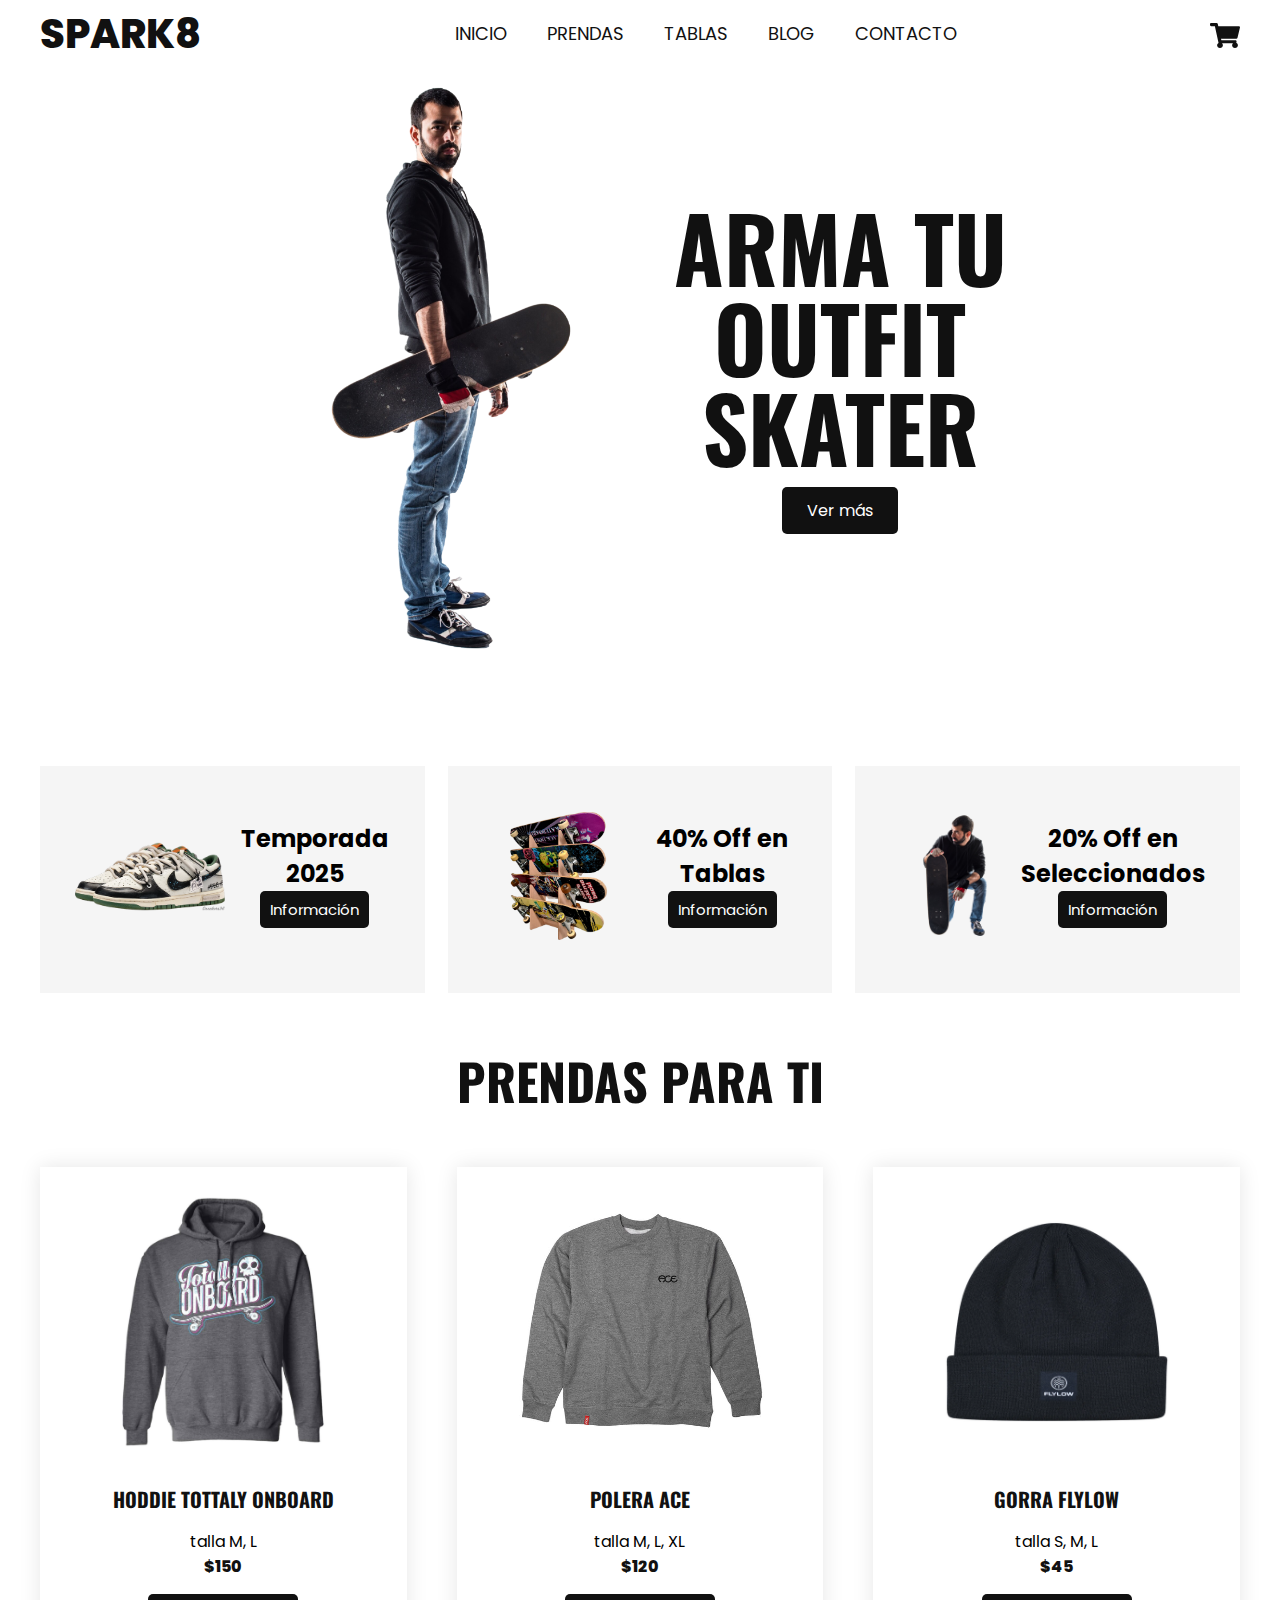
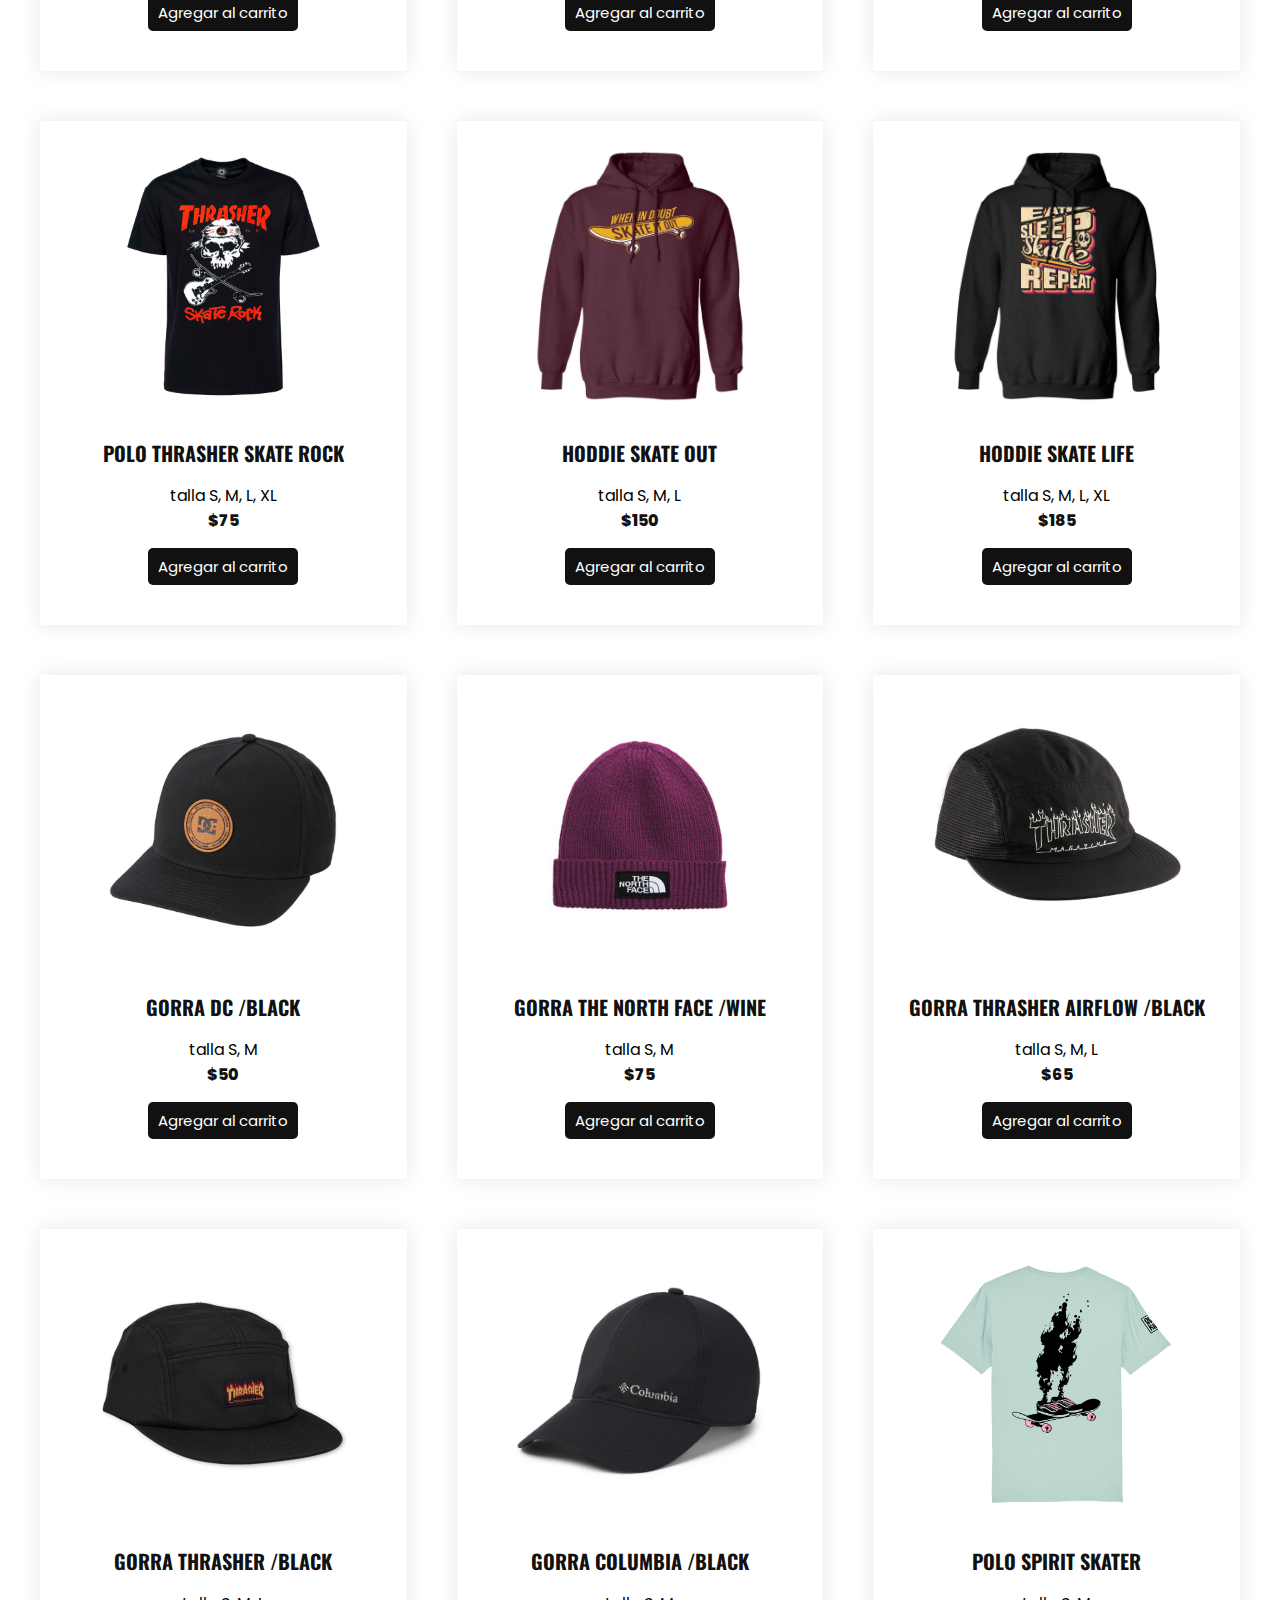
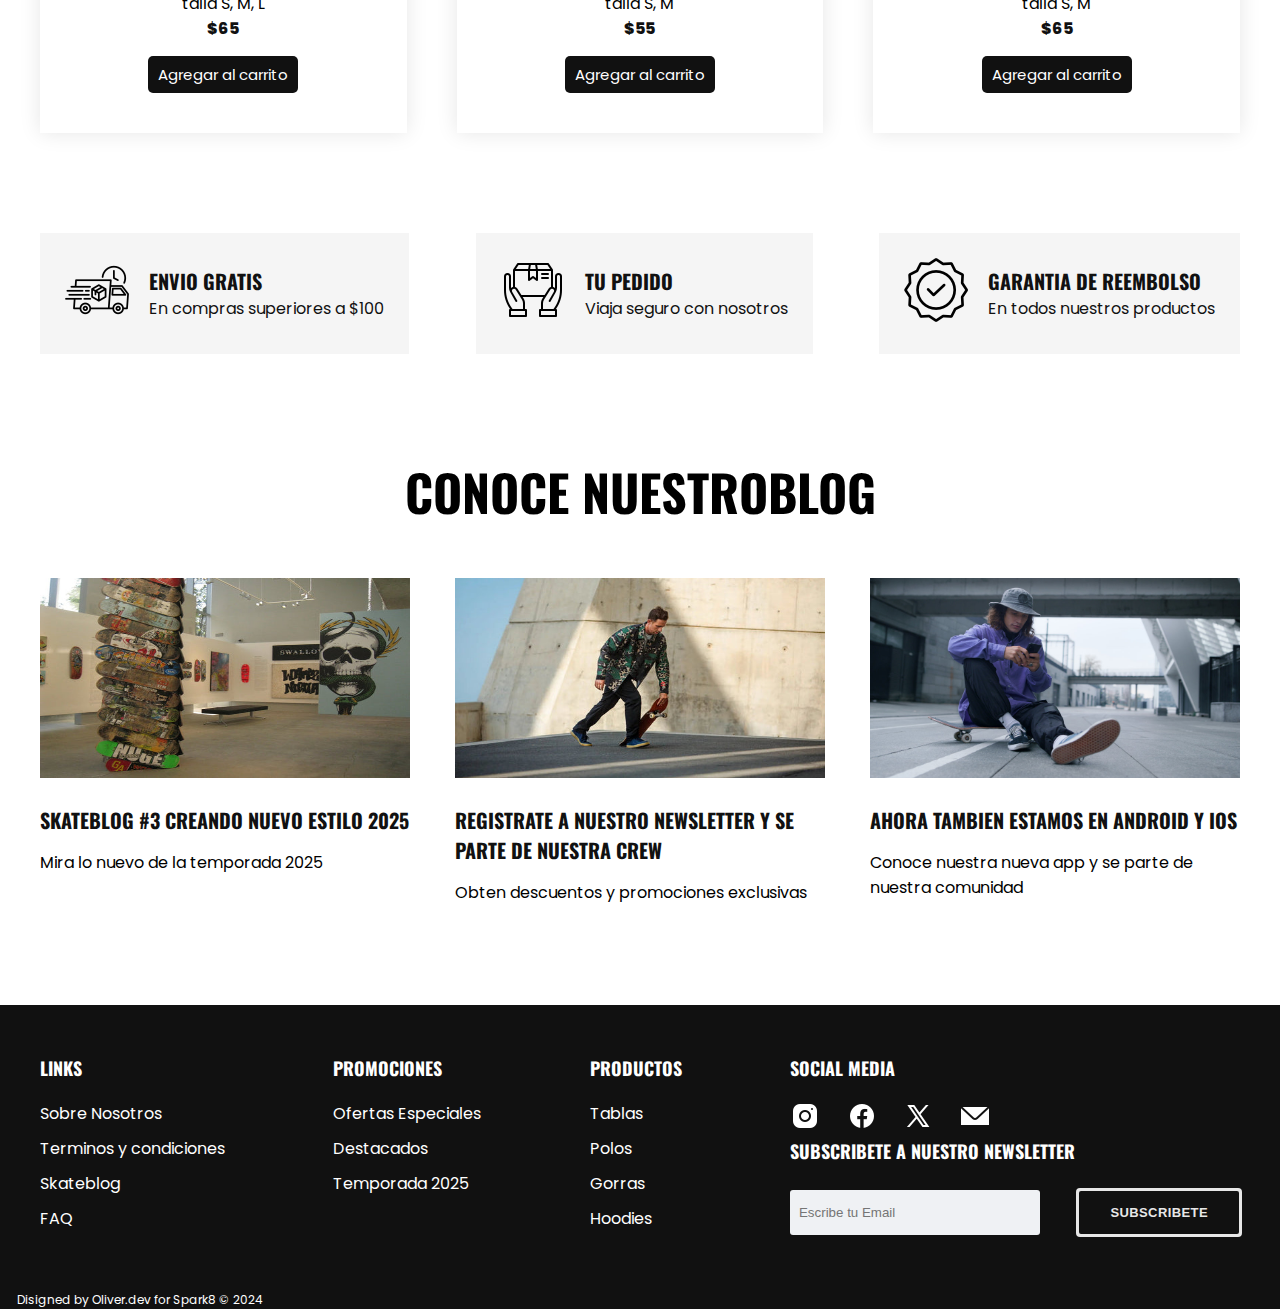
==== categoria/prendas.html @ 99cf5914 "primer commit" ====
<!DOCTYPE html>
<html data-bs-theme="light" lang="es">

<head>
    <meta charset="utf-8">
    <meta name="viewport" content="width=device-width, initial-scale=1.0, shrink-to-fit=no">
    <title>Tienda Skater</title>
    <link rel="stylesheet" href="/assets/bootstrap/css/bootstrap.min.css?h=b7167d54af871d95564a0cd8ee7b3fa9">
    <link rel="stylesheet" href="https://cdn.reflowhq.com/v2/toolkit.min.css">
    <link rel="stylesheet" href="/assets/css/styles.min.css?h=60b3f5fe2c8be12023d9124ce6889178">
    <link rel="stylesheet" href="https://cdnjs.cloudflare.com/ajax/libs/font-awesome/5.15.3/css/all.min.css">
</head>

<body>
    <header class="header">
        <div class="container menu"><a href="#" class="logo">Spark8</a><input type="checkbox" id="menu"><label
                for="menu"><img alt="menu" class="menu-icono"
                    src="/assets/img/menu.png?h=c4a8146c664221481c56585c663ed16e"></label>
            <nav class="navbar">
                <ul>
                    <li><a href="/index.html">Inicio</a></li>
                    <li><a href="/categoria/prendas.html">Prendas</a></li>
                    <li><a href="/categoria/tablas.html">Tablas</a></li>
                    <li><a href="#">Blog</a></li>
                    <li><a href="#">Contacto</a></li>
                </ul>
            </nav>
            <div>
                <ul>
                    <li class="submenu"><img src="/assets/img/car.svg?h=eb96ebd3ec2fdc50802e5269a2bd89b6"
                            id="img-carrito" alt="carrito">
                        <div id="carrito">
                            <div>
                                <table class="lista-carrito" id="lista-carrito">
                                    <thead>
                                        <tr>
                                            <th>Producto</th>
                                            <th>Nombre</th>
                                            <th>Precio</th>
                                            <th>Quitar</th>
                                        </tr>
                                    </thead>
                                    <tbody></tbody>
                                </table>
                            </div><a href="#" id="vaciar-carrito" class="btn-2">Vaciar Carrito</a>
                        </div>
                    </li>
                </ul>
            </div>
        </div>
        <div class="container header-content">
            <div class="header-img"><img src="/assets/img/right2.png?h=79b35bca79970f71788148f0ac11701c" alt=""></div>
            <div class="header-text">
                <h1>arma tu<br>outfit<br>skater</h1><a href="#" class="btn-1">Ver más</a>
            </div>
        </div>
    </header>
    <section class="ofert container">
        <div class="ofert-1">
            <div class="ofert-img"><img src="/assets/img/f1.png?h=c4a8146c664221481c56585c663ed16e" alt=""></div>
            <div class="ofert-text">
                <h2>Temporada 2025</h2><a href="#" class="btn-2">Información</a>
            </div>
        </div>
        <div class="ofert-1">
            <div class="ofert-img"><img src="/assets/img/f2.png?h=c4a8146c664221481c56585c663ed16e" alt=""></div>
            <div class="ofert-text">
                <h2>40% Off en Tablas</h2><a href="#" class="btn-2">Información</a>
            </div>
        </div>
        <div class="ofert-1">
            <div class="ofert-img"><img src="/assets/img/f3.png?h=c4a8146c664221481c56585c663ed16e" alt=""></div>
            <div class="ofert-text">
                <h2>20% Off en Seleccionados</h2><a href="#" class="btn-2">Información</a>
            </div>
        </div>
    </section>
    <main class="products container" id="lista-1">
        <h2>prendas para ti</h2>
        <div class="product-content">
            <div class="product"><a href="categoria/prendas/producto/totally-onboard.html"><img src="/assets/img/1.png?h=eb96ebd3ec2fdc50802e5269a2bd89b6" alt=""></a>
                <div class="product-txt">
                    <h3>hoddie tottaly onboard</h3>
                    <p>talla M, L</p>
                    <p class="precio">$150</p><a href="#" class="agregar-carrito btn-2" data-id="1">Agregar al
                        carrito</a>
                </div>
            </div>
            <div class="product"><a href="/categoria/prendas/polera-ace.html"><img src="/assets/img/2.png?h=eb96ebd3ec2fdc50802e5269a2bd89b6" alt=""></a>
                <div class="product-txt">
                    <h3>polera ace</h3>
                    <p>talla M, L, XL</p>
                    <p class="precio">$120</p><a href="#" class="agregar-carrito btn-2" data-id="2">Agregar al
                        carrito</a>
                </div>
            </div>
            <div class="product"><a href="/categoria/prendas/gorra-flylow.html"><img src="/assets/img/3.png?h=eb96ebd3ec2fdc50802e5269a2bd89b6" alt=""></a>
                <div class="product-txt">
                    <h3>gorra flylow</h3>
                    <p>talla S, M, L</p>
                    <p class="precio">$45</p><a href="#" class="agregar-carrito btn-2" data-id="3">Agregar al
                        carrito</a>
                </div>
            </div>
            <div class="product"><a href="/categoria/prendas/polo-thrasher-skaterock.html"><img src="/assets/img/4.png?h=eb96ebd3ec2fdc50802e5269a2bd89b6" alt=""></a>
                <div class="product-txt">
                    <h3>polo thrasher skate rock</h3>
                    <p>talla S, M, L, XL</p>
                    <p class="precio">$75</p><a href="#" class="agregar-carrito btn-2" data-id="4">Agregar al
                        carrito</a>
                </div>
            </div>
            <div class="product"><a href="/categoria/prendas/hoddie-skate-out.html"><img src="/assets/img/11.png?h=99c298065ba823ce47c01deb45d768c0" alt=""></a>
                <div class="product-txt">
                    <h3>hoddie skate out</h3>
                    <p>talla S, M, L</p>
                    <p class="precio">$150</p><a href="#" class="agregar-carrito btn-2" data-id="5">Agregar al
                        carrito</a>
                </div>
            </div>
            <div class="product"><a href="/categoria/prendas/hoddie-skate-life.html"><img src="/assets/img/12.png?h=99c298065ba823ce47c01deb45d768c0" alt=""></a>
                <div class="product-txt">
                    <h3>hoddie skate life</h3>
                    <p>talla S, M, L, XL</p>
                    <p class="precio">$185</p><a href="#" class="agregar-carrito btn-2" data-id="6">Agregar al
                        carrito</a>
                </div>
            </div>
            <div class="product"><a href="/categoria/prendas/gorra-dc-black.html"><img src="/assets/img/14.png?h=99c298065ba823ce47c01deb45d768c0" alt=""></a>
                <div class="product-txt">
                    <h3>gorra dc /black</h3>
                    <p>talla S, M</p>
                    <p class="precio">$50</p><a href="#" class="agregar-carrito btn-2" data-id="6">Agregar al
                        carrito</a>
                </div>
            </div>
            <div class="product"><a href="/categoria/prendas/gorra-thenorthface-wine.html"><img src="/assets/img/15.png?h=99c298065ba823ce47c01deb45d768c0" alt=""></a>
                <div class="product-txt">
                    <h3>gorra the north face /wine</h3>
                    <p>talla S, M</p>
                    <p class="precio">$75</p><a href="#" class="agregar-carrito btn-2" data-id="6">Agregar al
                        carrito</a>
                </div>
            </div>
            <div class="product"><a href="/categoria/prendas/gorra-thrasher-airflow.html"><img src="/assets/img/18.png?h=99c298065ba823ce47c01deb45d768c0" alt=""></a>
                <div class="product-txt">
                    <h3>gorra thrasher airflow /black</h3>
                    <p>talla S, M, L</p>
                    <p class="precio">$65</p><a href="#" class="agregar-carrito btn-2" data-id="6">Agregar al
                        carrito</a>
                </div>
            </div>
            <div class="product"><a href="/categoria/prendas/gorra-thrasher-black.html"><img src="/assets/img/19.png?h=99c298065ba823ce47c01deb45d768c0" alt=""></a>
                <div class="product-txt">
                    <h3>gorra thrasher /black</h3>
                    <p>talla S, M, L</p>
                    <p class="precio">$65</p><a href="#" class="agregar-carrito btn-2" data-id="6">Agregar al
                        carrito</a>
                </div>
            </div>
            <div class="product"><a href="/categoria/prendas/gorra-columbia-black.html"><img src="/assets/img/20.png?h=99c298065ba823ce47c01deb45d768c0" alt=""></a>
                <div class="product-txt">
                    <h3>gorra columbia /black</h3>
                    <p>talla S, M</p>
                    <p class="precio">$55</p><a href="#" class="agregar-carrito btn-2" data-id="6">Agregar al
                        carrito</a>
                </div>
            </div>
            <div class="product"><a href="/categoria/prendas/polo-spiritskater.html"><img src="/assets/img/13.png?h=9ac008c7b3d42f68cf513bab3954a772" alt=""></a>
                <div class="product-txt">
                    <h3>polo spirit skater</h3>
                    <p>talla S, M</p>
                    <p class="precio">$65</p><a href="#" class="agregar-carrito btn-2" data-id="6">Agregar al
                        carrito</a>
                </div>
            </div>
        </div>
    </main>
    <section class="icons container">
        <div class="icon-1">
            <div class="icon-img"><img src="/assets/img/i1.png?h=c4a8146c664221481c56585c663ed16e" alt=""></div>
            <div class="icon-txt">
                <h4>Envio Gratis</h4>
                <p>En compras superiores a $100</p>
            </div>
        </div>
        <div class="icon-1">
            <div class="icon-img"><img src="/assets/img/i2.png?h=c4a8146c664221481c56585c663ed16e" alt=""></div>
            <div class="icon-txt">
                <h4>Tu Pedido</h4>
                <p>Viaja seguro con nosotros</p>
            </div>
        </div>
        <div class="icon-1">
            <div class="icon-img"><img src="/assets/img/i3.png?h=c4a8146c664221481c56585c663ed16e" alt=""></div>
            <div class="icon-txt">
                <h4>Garantia de Reembolso</h4>
                <p>En todos nuestros productos </p>
            </div>
        </div>
    </section>
    <h2 class="text-uppercase">CONOCE NUESTROBLOG</h2>
    <section class="blog container">
        <div class="blog-1"><img src="/assets/img/b1.jpg?h=eb96ebd3ec2fdc50802e5269a2bd89b6" alt="">
            <h3>Skateblog #3 Creando nuevo estilo 2025</h3>
            <p>Mira lo nuevo de la temporada 2025</p>
        </div>
        <div class="blog-1"><img src="/assets/img/b2.jpg?h=eb96ebd3ec2fdc50802e5269a2bd89b6" alt="">
            <h3>Registrate a nuestro Newsletter y se parte de nuestra Crew</h3>
            <p>Obten descuentos y promociones exclusivas</p>
        </div>
        <div class="blog-1"><img src="/assets/img/b3.jpg?h=eb96ebd3ec2fdc50802e5269a2bd89b6" alt="">
            <h3>Ahora tambien estamos en Android y IOS</h3>
            <p>Conoce nuestra nueva app y se parte de nuestra comunidad</p>
        </div>
    </section>
    <footer class="footer">
        <div class="container footer-content">
            <div class="link">
                <h3>Links</h3>
                <ul>
                    <li><a href="#">Sobre Nosotros</a></li>
                    <li><a href="#">Terminos y condiciones</a></li>
                    <li><a href="#">Skateblog</a></li>
                    <li><a href="#">FAQ</a></li>
                </ul>
            </div>
            <div class="link">
                <h3>Promociones</h3>
                <ul>
                    <li><a href="#">Ofertas Especiales</a></li>
                    <li><a href="#">Destacados</a></li>
                    <li><a href="#">Temporada 2025</a></li>
                </ul>
            </div>
            <div class="link">
                <h3>Productos</h3>
                <ul>
                    <li><a href="#">Tablas</a></li>
                    <li><a href="#">Polos</a></li>
                    <li><a href="#">Gorras</a></li>
                    <li><a href="#">Hoodies</a></li>
                </ul>
            </div>
            <div class="link-social">
                <h3>Social Media</h3>
                <ul>
                    <li><img src="/assets/img/icon-instagram.png?h=c4a8146c664221481c56585c663ed16e"></li>
                    <li><img src="/assets/img/icon-facebook.png?h=c4a8146c664221481c56585c663ed16e"></li>
                    <li><img src="/assets/img/icon-x.png?h=c4a8146c664221481c56585c663ed16e"></li>
                    <li><img src="/assets/img/icon-mail.png?h=c4a8146c664221481c56585c663ed16e"></li>
                </ul>
                <div class="newsletter-subscribe">
                    <div class="container">
                        <div class="intro">
                            <h2 class="text-center">Subscribete a nuestro Newsletter</h2>
                        </div>
                        <form class="form-inline" method="post">
                            <div class="form-group"><input class="form-control form-control" type="email" name="email"
                                    placeholder="Escribe tu Email"></div>
                            <div class="form-group"><button class="btn btn-primary" type="submit">Subscribete</button>
                            </div>
                        </form>
                    </div>
                </div>
            </div>
        </div>
        <p style="padding-left: 17px;">Disigned by Oliver.dev for Spark8 © 2024</p>
    </footer>
    <script src="https://cdn.jsdelivr.net/npm/bootstrap@5.3.3/dist/js/bootstrap.bundle.min.js"></script>
    <script src="https://cdn.reflowhq.com/v2/toolkit.min.js"></script>
    <script src="/assets/js/script.min.js?h=83a3f89fba5e356f88b711bf65415fc0"></script>
</body>

</html>
---- assets/css/styles.min.css ----
@font-face {
    font-family: Oswald;
    src: url(/assets/fonts/Oswald-fafe422ad35a4bba7c9f3a3d088aaa42.woff2?h=5818c26555b50802b0b2ef7f00a24844) format("woff2");
    font-weight: 400;
    font-style: normal;
    font-display: swap;
    unicode-range: U+0460-052F, U+1C80-1C88, U+20B4, U+2DE0-2DFF, U+A640-A69F,
        U+FE2E-FE2F;
}

@font-face {
    font-family: Oswald;
    src: url(/assets/fonts/Oswald-10ddbe5d5668bad7025e1e64c06a0ee9.woff2?h=5818c26555b50802b0b2ef7f00a24844) format("woff2");
    font-weight: 400;
    font-style: normal;
    font-display: swap;
    unicode-range: U+0301, U+0400-045F, U+0490-0491, U+04B0-04B1, U+2116;
}

@font-face {
    font-family: Oswald;
    src: url(/assets/fonts/Oswald-4d017f133249234e12b8341b5094ca9d.woff2?h=5818c26555b50802b0b2ef7f00a24844) format("woff2");
    font-weight: 400;
    font-style: normal;
    font-display: swap;
    unicode-range: U+0102-0103, U+0110-0111, U+0128-0129, U+0168-0169, U+01A0-01A1,
        U+01AF-01B0, U+0300-0301, U+0303-0304, U+0308-0309, U+0323, U+0329,
        U+1EA0-1EF9, U+20AB;
}

@font-face {
    font-family: Oswald;
    src: url(/assets/fonts/Oswald-c828d63133e0580c673d5e339c8054f3.woff2?h=5818c26555b50802b0b2ef7f00a24844) format("woff2");
    font-weight: 400;
    font-style: normal;
    font-display: swap;
    unicode-range: U+0100-02AF, U+0304, U+0308, U+0329, U+1E00-1E9F, U+1EF2-1EFF,
        U+2020, U+20A0-20AB, U+20AD-20C0, U+2113, U+2C60-2C7F, U+A720-A7FF;
}

@font-face {
    font-family: Oswald;
    src: url(/assets/fonts/Oswald-7d143427d02fddbfae07fa7ca6121970.woff2?h=5818c26555b50802b0b2ef7f00a24844) format("woff2");
    font-weight: 400;
    font-style: normal;
    font-display: swap;
    unicode-range: U+0000-00FF, U+0131, U+0152-0153, U+02BB-02BC, U+02C6, U+02DA,
        U+02DC, U+0304, U+0308, U+0329, U+2000-206F, U+2074, U+20AC, U+2122, U+2191,
        U+2193, U+2212, U+2215, U+FEFF, U+FFFD;
}

@font-face {
    font-family: Oswald;
    src: url(/assets/fonts/Oswald-fafe422ad35a4bba7c9f3a3d088aaa42.woff2?h=5818c26555b50802b0b2ef7f00a24844) format("woff2");
    font-weight: 500;
    font-style: normal;
    font-display: swap;
    unicode-range: U+0460-052F, U+1C80-1C88, U+20B4, U+2DE0-2DFF, U+A640-A69F,
        U+FE2E-FE2F;
}

@font-face {
    font-family: Oswald;
    src: url(/assets/fonts/Oswald-10ddbe5d5668bad7025e1e64c06a0ee9.woff2?h=5818c26555b50802b0b2ef7f00a24844) format("woff2");
    font-weight: 500;
    font-style: normal;
    font-display: swap;
    unicode-range: U+0301, U+0400-045F, U+0490-0491, U+04B0-04B1, U+2116;
}

@font-face {
    font-family: Oswald;
    src: url(/assets/fonts/Oswald-4d017f133249234e12b8341b5094ca9d.woff2?h=5818c26555b50802b0b2ef7f00a24844) format("woff2");
    font-weight: 500;
    font-style: normal;
    font-display: swap;
    unicode-range: U+0102-0103, U+0110-0111, U+0128-0129, U+0168-0169, U+01A0-01A1,
        U+01AF-01B0, U+0300-0301, U+0303-0304, U+0308-0309, U+0323, U+0329,
        U+1EA0-1EF9, U+20AB;
}

@font-face {
    font-family: Oswald;
    src: url(/assets/fonts/Oswald-c828d63133e0580c673d5e339c8054f3.woff2?h=5818c26555b50802b0b2ef7f00a24844) format("woff2");
    font-weight: 500;
    font-style: normal;
    font-display: swap;
    unicode-range: U+0100-02AF, U+0304, U+0308, U+0329, U+1E00-1E9F, U+1EF2-1EFF,
        U+2020, U+20A0-20AB, U+20AD-20C0, U+2113, U+2C60-2C7F, U+A720-A7FF;
}

@font-face {
    font-family: Oswald;
    src: url(/assets/fonts/Oswald-7d143427d02fddbfae07fa7ca6121970.woff2?h=5818c26555b50802b0b2ef7f00a24844) format("woff2");
    font-weight: 500;
    font-style: normal;
    font-display: swap;
    unicode-range: U+0000-00FF, U+0131, U+0152-0153, U+02BB-02BC, U+02C6, U+02DA,
        U+02DC, U+0304, U+0308, U+0329, U+2000-206F, U+2074, U+20AC, U+2122, U+2191,
        U+2193, U+2212, U+2215, U+FEFF, U+FFFD;
}

@font-face {
    font-family: Oswald;
    src: url(/assets/fonts/Oswald-fafe422ad35a4bba7c9f3a3d088aaa42.woff2?h=5818c26555b50802b0b2ef7f00a24844) format("woff2");
    font-weight: 600;
    font-style: normal;
    font-display: swap;
    unicode-range: U+0460-052F, U+1C80-1C88, U+20B4, U+2DE0-2DFF, U+A640-A69F,
        U+FE2E-FE2F;
}

@font-face {
    font-family: Oswald;
    src: url(/assets/fonts/Oswald-10ddbe5d5668bad7025e1e64c06a0ee9.woff2?h=5818c26555b50802b0b2ef7f00a24844) format("woff2");
    font-weight: 600;
    font-style: normal;
    font-display: swap;
    unicode-range: U+0301, U+0400-045F, U+0490-0491, U+04B0-04B1, U+2116;
}

@font-face {
    font-family: Oswald;
    src: url(/assets/fonts/Oswald-4d017f133249234e12b8341b5094ca9d.woff2?h=5818c26555b50802b0b2ef7f00a24844) format("woff2");
    font-weight: 600;
    font-style: normal;
    font-display: swap;
    unicode-range: U+0102-0103, U+0110-0111, U+0128-0129, U+0168-0169, U+01A0-01A1,
        U+01AF-01B0, U+0300-0301, U+0303-0304, U+0308-0309, U+0323, U+0329,
        U+1EA0-1EF9, U+20AB;
}

@font-face {
    font-family: Oswald;
    src: url(/assets/fonts/Oswald-c828d63133e0580c673d5e339c8054f3.woff2?h=5818c26555b50802b0b2ef7f00a24844) format("woff2");
    font-weight: 600;
    font-style: normal;
    font-display: swap;
    unicode-range: U+0100-02AF, U+0304, U+0308, U+0329, U+1E00-1E9F, U+1EF2-1EFF,
        U+2020, U+20A0-20AB, U+20AD-20C0, U+2113, U+2C60-2C7F, U+A720-A7FF;
}

@font-face {
    font-family: Oswald;
    src: url(/assets/fonts/Oswald-7d143427d02fddbfae07fa7ca6121970.woff2?h=5818c26555b50802b0b2ef7f00a24844) format("woff2");
    font-weight: 600;
    font-style: normal;
    font-display: swap;
    unicode-range: U+0000-00FF, U+0131, U+0152-0153, U+02BB-02BC, U+02C6, U+02DA,
        U+02DC, U+0304, U+0308, U+0329, U+2000-206F, U+2074, U+20AC, U+2122, U+2191,
        U+2193, U+2212, U+2215, U+FEFF, U+FFFD;
}

@font-face {
    font-family: Oswald;
    src: url(/assets/fonts/Oswald-fafe422ad35a4bba7c9f3a3d088aaa42.woff2?h=5818c26555b50802b0b2ef7f00a24844) format("woff2");
    font-weight: 700;
    font-style: normal;
    font-display: swap;
    unicode-range: U+0460-052F, U+1C80-1C88, U+20B4, U+2DE0-2DFF, U+A640-A69F,
        U+FE2E-FE2F;
}

@font-face {
    font-family: Oswald;
    src: url(/assets/fonts/Oswald-10ddbe5d5668bad7025e1e64c06a0ee9.woff2?h=5818c26555b50802b0b2ef7f00a24844) format("woff2");
    font-weight: 700;
    font-style: normal;
    font-display: swap;
    unicode-range: U+0301, U+0400-045F, U+0490-0491, U+04B0-04B1, U+2116;
}

@font-face {
    font-family: Oswald;
    src: url(/assets/fonts/Oswald-4d017f133249234e12b8341b5094ca9d.woff2?h=5818c26555b50802b0b2ef7f00a24844) format("woff2");
    font-weight: 700;
    font-style: normal;
    font-display: swap;
    unicode-range: U+0102-0103, U+0110-0111, U+0128-0129, U+0168-0169, U+01A0-01A1,
        U+01AF-01B0, U+0300-0301, U+0303-0304, U+0308-0309, U+0323, U+0329,
        U+1EA0-1EF9, U+20AB;
}

@font-face {
    font-family: Oswald;
    src: url(/assets/fonts/Oswald-c828d63133e0580c673d5e339c8054f3.woff2?h=5818c26555b50802b0b2ef7f00a24844) format("woff2");
    font-weight: 700;
    font-style: normal;
    font-display: swap;
    unicode-range: U+0100-02AF, U+0304, U+0308, U+0329, U+1E00-1E9F, U+1EF2-1EFF,
        U+2020, U+20A0-20AB, U+20AD-20C0, U+2113, U+2C60-2C7F, U+A720-A7FF;
}

@font-face {
    font-family: Oswald;
    src: url(/assets/fonts/Oswald-7d143427d02fddbfae07fa7ca6121970.woff2?h=5818c26555b50802b0b2ef7f00a24844) format("woff2");
    font-weight: 700;
    font-style: normal;
    font-display: swap;
    unicode-range: U+0000-00FF, U+0131, U+0152-0153, U+02BB-02BC, U+02C6, U+02DA,
        U+02DC, U+0304, U+0308, U+0329, U+2000-206F, U+2074, U+20AC, U+2122, U+2191,
        U+2193, U+2212, U+2215, U+FEFF, U+FFFD;
}

@font-face {
    font-family: Poppins;
    src: url(/assets/fonts/Poppins-ff298a8d30dfb26bde7810bdf73a45c2.woff2?h=5818c26555b50802b0b2ef7f00a24844) format("woff2");
    font-weight: 400;
    font-style: normal;
    font-display: swap;
    unicode-range: U+0100-02AF, U+0304, U+0308, U+0329, U+1E00-1E9F, U+1EF2-1EFF,
        U+2020, U+20A0-20AB, U+20AD-20C0, U+2113, U+2C60-2C7F, U+A720-A7FF;
}

@font-face {
    font-family: Poppins;
    src: url(/assets/fonts/Poppins-808a7fadde2803377986dfbbb8700b6a.woff2?h=5818c26555b50802b0b2ef7f00a24844) format("woff2");
    font-weight: 400;
    font-style: normal;
    font-display: swap;
    unicode-range: U+0000-00FF, U+0131, U+0152-0153, U+02BB-02BC, U+02C6, U+02DA,
        U+02DC, U+0304, U+0308, U+0329, U+2000-206F, U+2074, U+20AC, U+2122, U+2191,
        U+2193, U+2212, U+2215, U+FEFF, U+FFFD;
}

@font-face {
    font-family: Poppins;
    src: url(/assets/fonts/Poppins-ef135d0de86ba8c8b295cc385739fc51.woff2?h=5818c26555b50802b0b2ef7f00a24844) format("woff2");
    font-weight: 500;
    font-style: normal;
    font-display: swap;
    unicode-range: U+0100-02AF, U+0304, U+0308, U+0329, U+1E00-1E9F, U+1EF2-1EFF,
        U+2020, U+20A0-20AB, U+20AD-20C0, U+2113, U+2C60-2C7F, U+A720-A7FF;
}

@font-face {
    font-family: Poppins;
    src: url(/assets/fonts/Poppins-3d4504fc5fcc830d255669197b50b940.woff2?h=5818c26555b50802b0b2ef7f00a24844) format("woff2");
    font-weight: 500;
    font-style: normal;
    font-display: swap;
    unicode-range: U+0000-00FF, U+0131, U+0152-0153, U+02BB-02BC, U+02C6, U+02DA,
        U+02DC, U+0304, U+0308, U+0329, U+2000-206F, U+2074, U+20AC, U+2122, U+2191,
        U+2193, U+2212, U+2215, U+FEFF, U+FFFD;
}

@font-face {
    font-family: Poppins;
    src: url(/assets/fonts/Poppins-76128d4e67ec80f418286ecb685a4046.woff2?h=5818c26555b50802b0b2ef7f00a24844) format("woff2");
    font-weight: 600;
    font-style: normal;
    font-display: swap;
    unicode-range: U+0100-02AF, U+0304, U+0308, U+0329, U+1E00-1E9F, U+1EF2-1EFF,
        U+2020, U+20A0-20AB, U+20AD-20C0, U+2113, U+2C60-2C7F, U+A720-A7FF;
}

@font-face {
    font-family: Poppins;
    src: url(/assets/fonts/Poppins-423c5903c9805abb8dbaa48fba202caa.woff2?h=5818c26555b50802b0b2ef7f00a24844) format("woff2");
    font-weight: 600;
    font-style: normal;
    font-display: swap;
    unicode-range: U+0000-00FF, U+0131, U+0152-0153, U+02BB-02BC, U+02C6, U+02DA,
        U+02DC, U+0304, U+0308, U+0329, U+2000-206F, U+2074, U+20AC, U+2122, U+2191,
        U+2193, U+2212, U+2215, U+FEFF, U+FFFD;
}

@font-face {
    font-family: Poppins;
    src: url(/assets/fonts/Poppins-e32253b9016aafa3e9ab936211901dab.woff2?h=5818c26555b50802b0b2ef7f00a24844) format("woff2");
    font-weight: 700;
    font-style: normal;
    font-display: swap;
    unicode-range: U+0100-02AF, U+0304, U+0308, U+0329, U+1E00-1E9F, U+1EF2-1EFF,
        U+2020, U+20A0-20AB, U+20AD-20C0, U+2113, U+2C60-2C7F, U+A720-A7FF;
}

@font-face {
    font-family: Poppins;
    src: url(/assets/fonts/Poppins-0a7b3a9e4bd70125b19dcb8851bf6227.woff2?h=5818c26555b50802b0b2ef7f00a24844) format("woff2");
    font-weight: 700;
    font-style: normal;
    font-display: swap;
    unicode-range: U+0000-00FF, U+0131, U+0152-0153, U+02BB-02BC, U+02C6, U+02DA,
        U+02DC, U+0304, U+0308, U+0329, U+2000-206F, U+2074, U+20AC, U+2122, U+2191,
        U+2193, U+2212, U+2215, U+FEFF, U+FFFD;
}

@font-face {
    font-family: Poppins;
    src: url(/assets/fonts/Poppins-ac964f4851bddcb45ffdc05e8a871ee6.woff2?h=5818c26555b50802b0b2ef7f00a24844) format("woff2");
    font-weight: 800;
    font-style: normal;
    font-display: swap;
    unicode-range: U+0100-02AF, U+0304, U+0308, U+0329, U+1E00-1E9F, U+1EF2-1EFF,
        U+2020, U+20A0-20AB, U+20AD-20C0, U+2113, U+2C60-2C7F, U+A720-A7FF;
}

@font-face {
    font-family: Poppins;
    src: url(/assets/fonts/Poppins-cd41308b36a56094f6fe209a02995d53.woff2?h=5818c26555b50802b0b2ef7f00a24844) format("woff2");
    font-weight: 800;
    font-style: normal;
    font-display: swap;
    unicode-range: U+0000-00FF, U+0131, U+0152-0153, U+02BB-02BC, U+02C6, U+02DA,
        U+02DC, U+0304, U+0308, U+0329, U+2000-206F, U+2074, U+20AC, U+2122, U+2191,
        U+2193, U+2212, U+2215, U+FEFF, U+FFFD;
}

.bs-icon {
    --bs-icon-size: 0.75rem;
    display: flex;
    flex-shrink: 0;
    justify-content: center;
    align-items: center;
    font-size: var(--bs-icon-size);
    width: calc(var(--bs-icon-size) * 2);
    height: calc(var(--bs-icon-size) * 2);
    color: var(--bs-primary);
}

.bs-icon-xs {
    --bs-icon-size: 1rem;
    width: calc(var(--bs-icon-size) * 1.5);
    height: calc(var(--bs-icon-size) * 1.5);
}

.bs-icon-sm {
    --bs-icon-size: 1rem;
}

.bs-icon-md {
    --bs-icon-size: 1.5rem;
}

.bs-icon-lg {
    --bs-icon-size: 2rem;
}

.bs-icon-xl {
    --bs-icon-size: 2.5rem;
}

.bs-icon.bs-icon-primary {
    color: var(--bs-white);
    background: var(--bs-primary);
}

.bs-icon.bs-icon-primary-light {
    color: var(--bs-primary);
    background: rgba(var(--bs-primary-rgb), 0.2);
}

.bs-icon.bs-icon-semi-white {
    color: var(--bs-primary);
    background: rgba(255, 255, 255, 0.5);
}

.bs-icon.bs-icon-rounded {
    border-radius: 0.5rem;
}

.bs-icon.bs-icon-circle {
    border-radius: 50%;
}

.fit-cover {
    object-fit: cover;
}
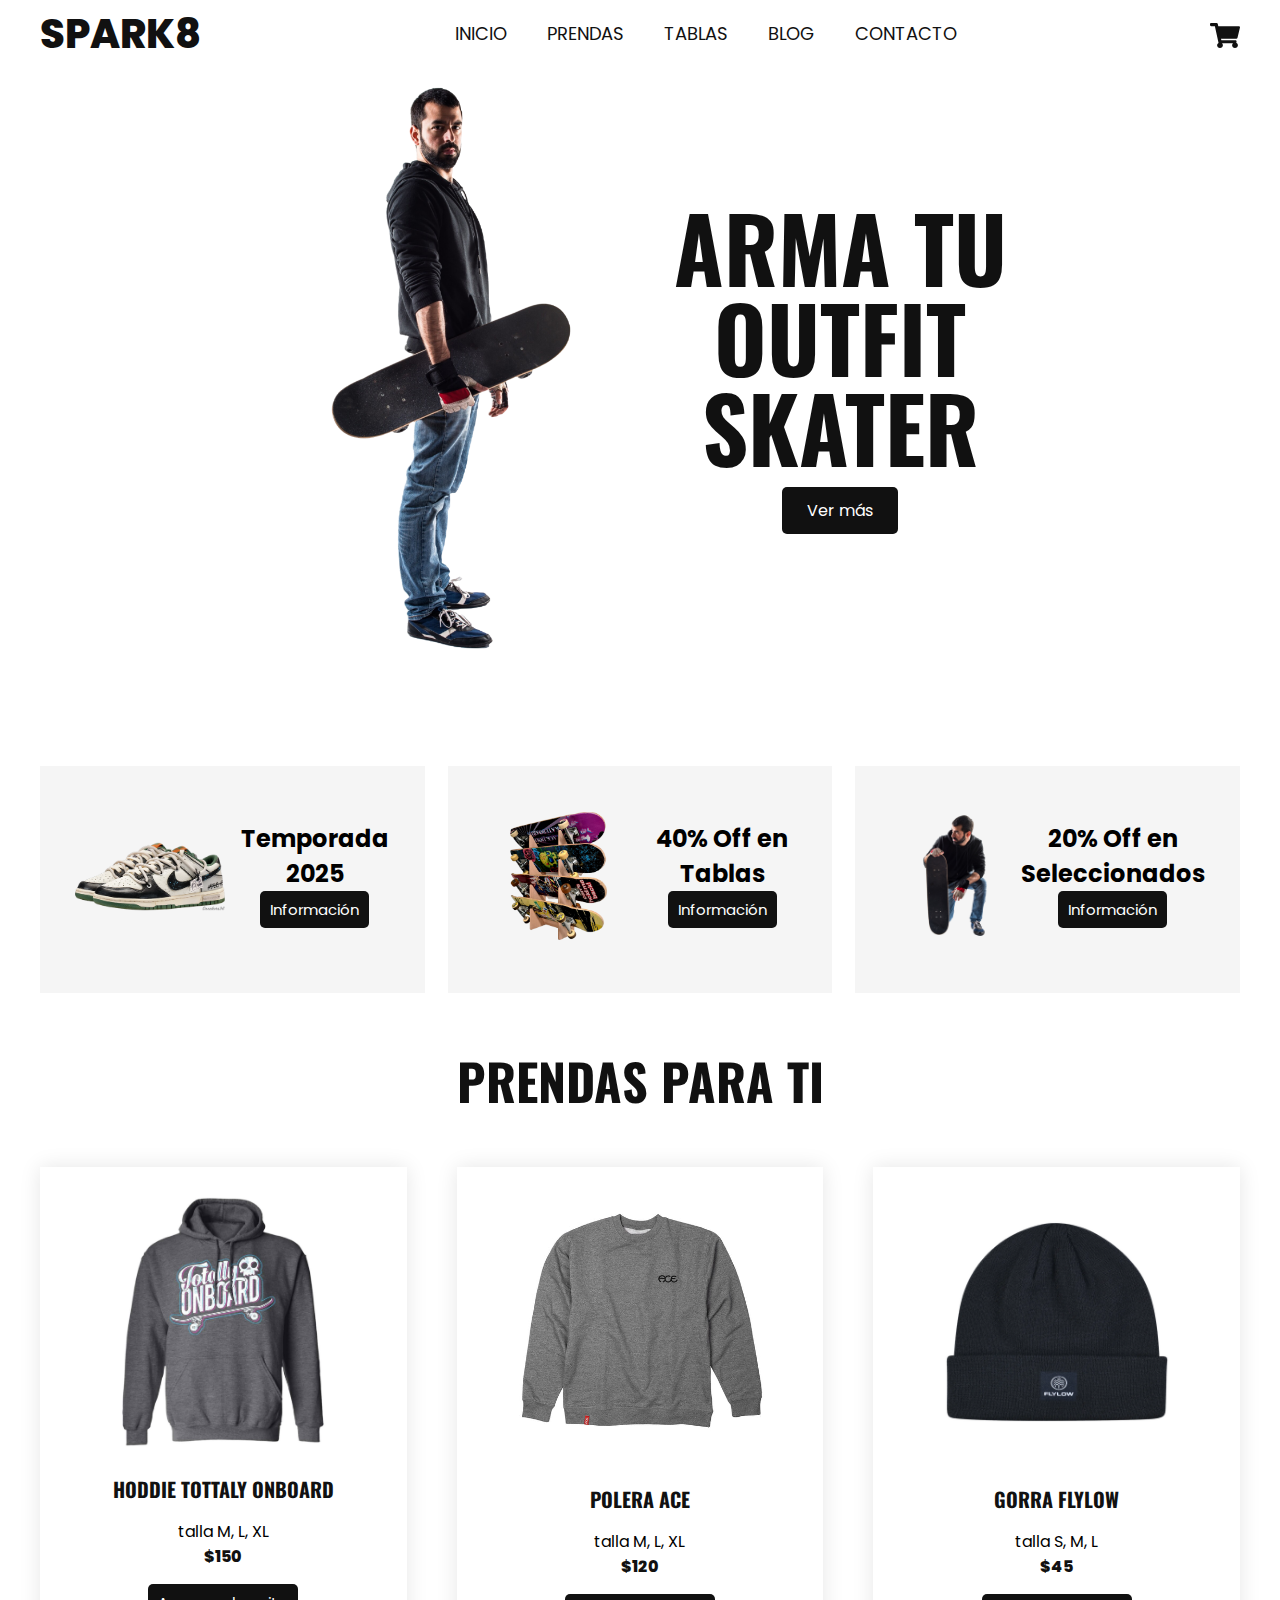
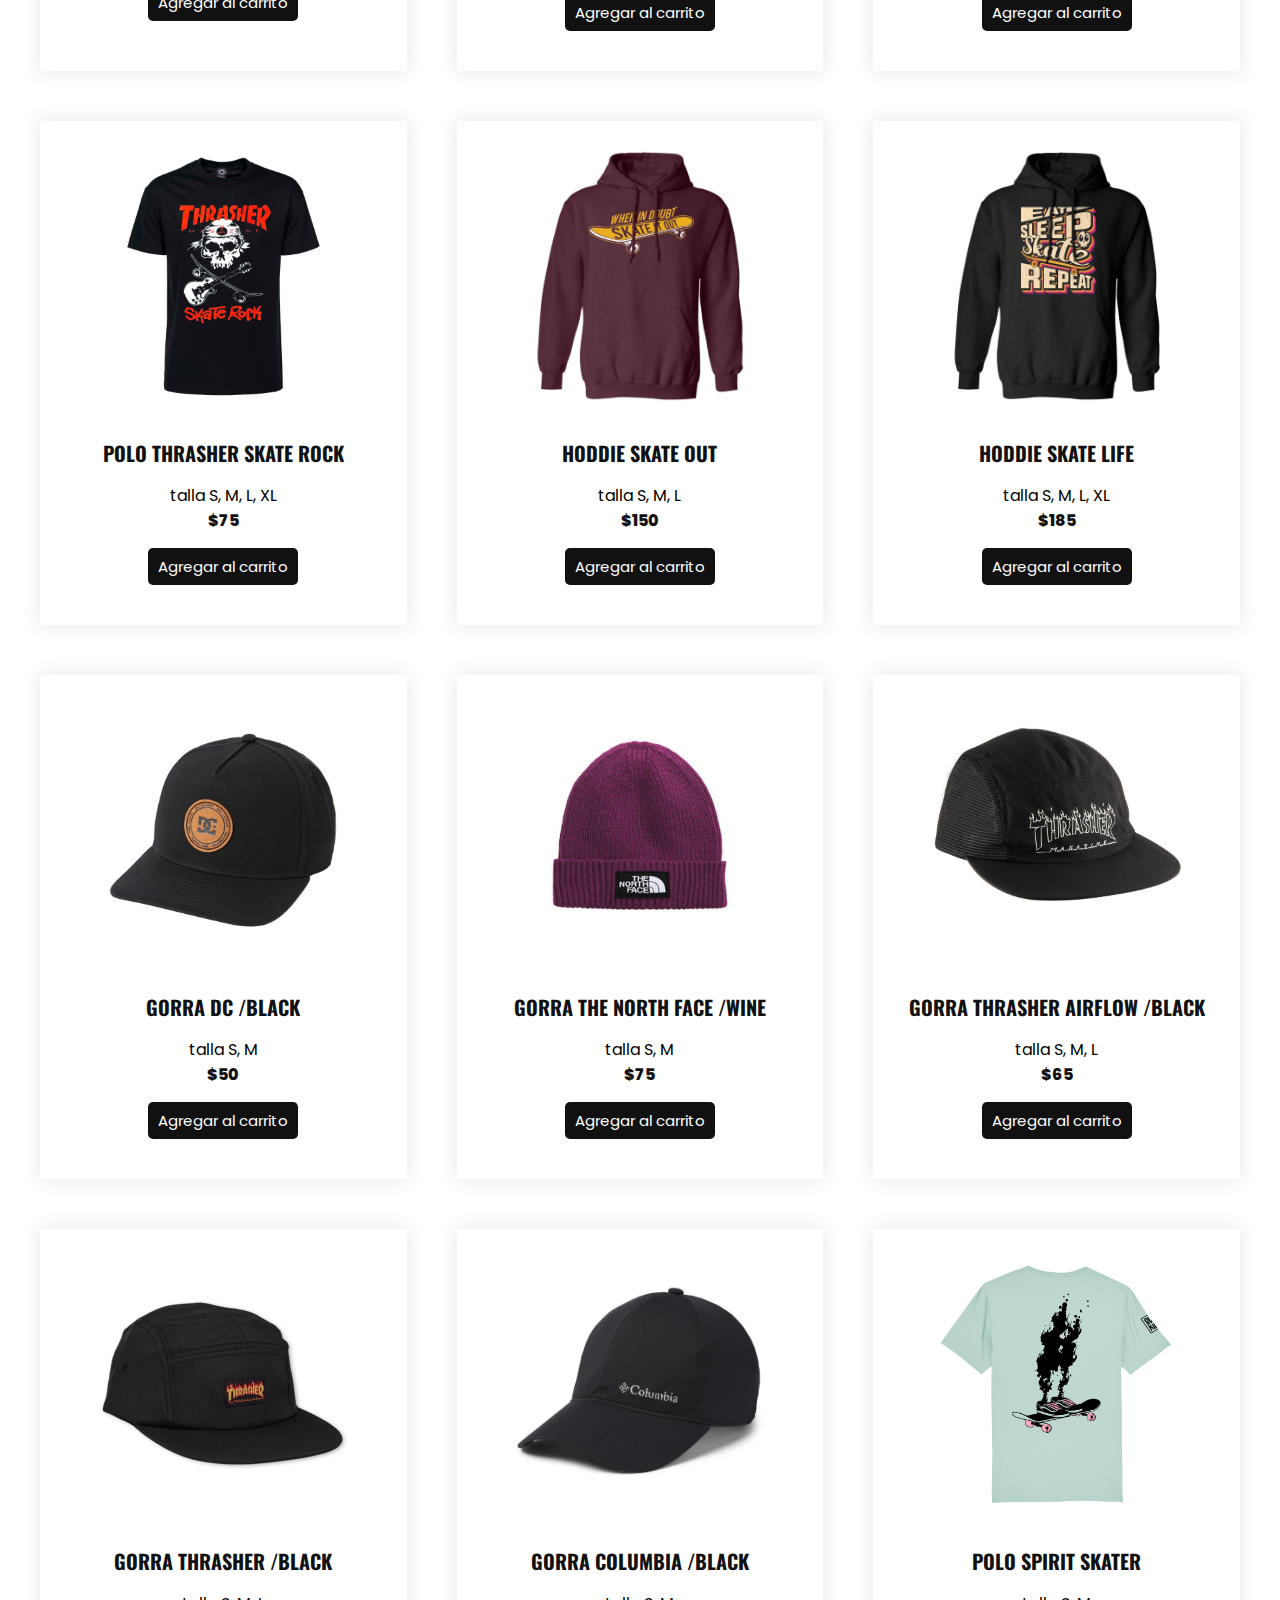
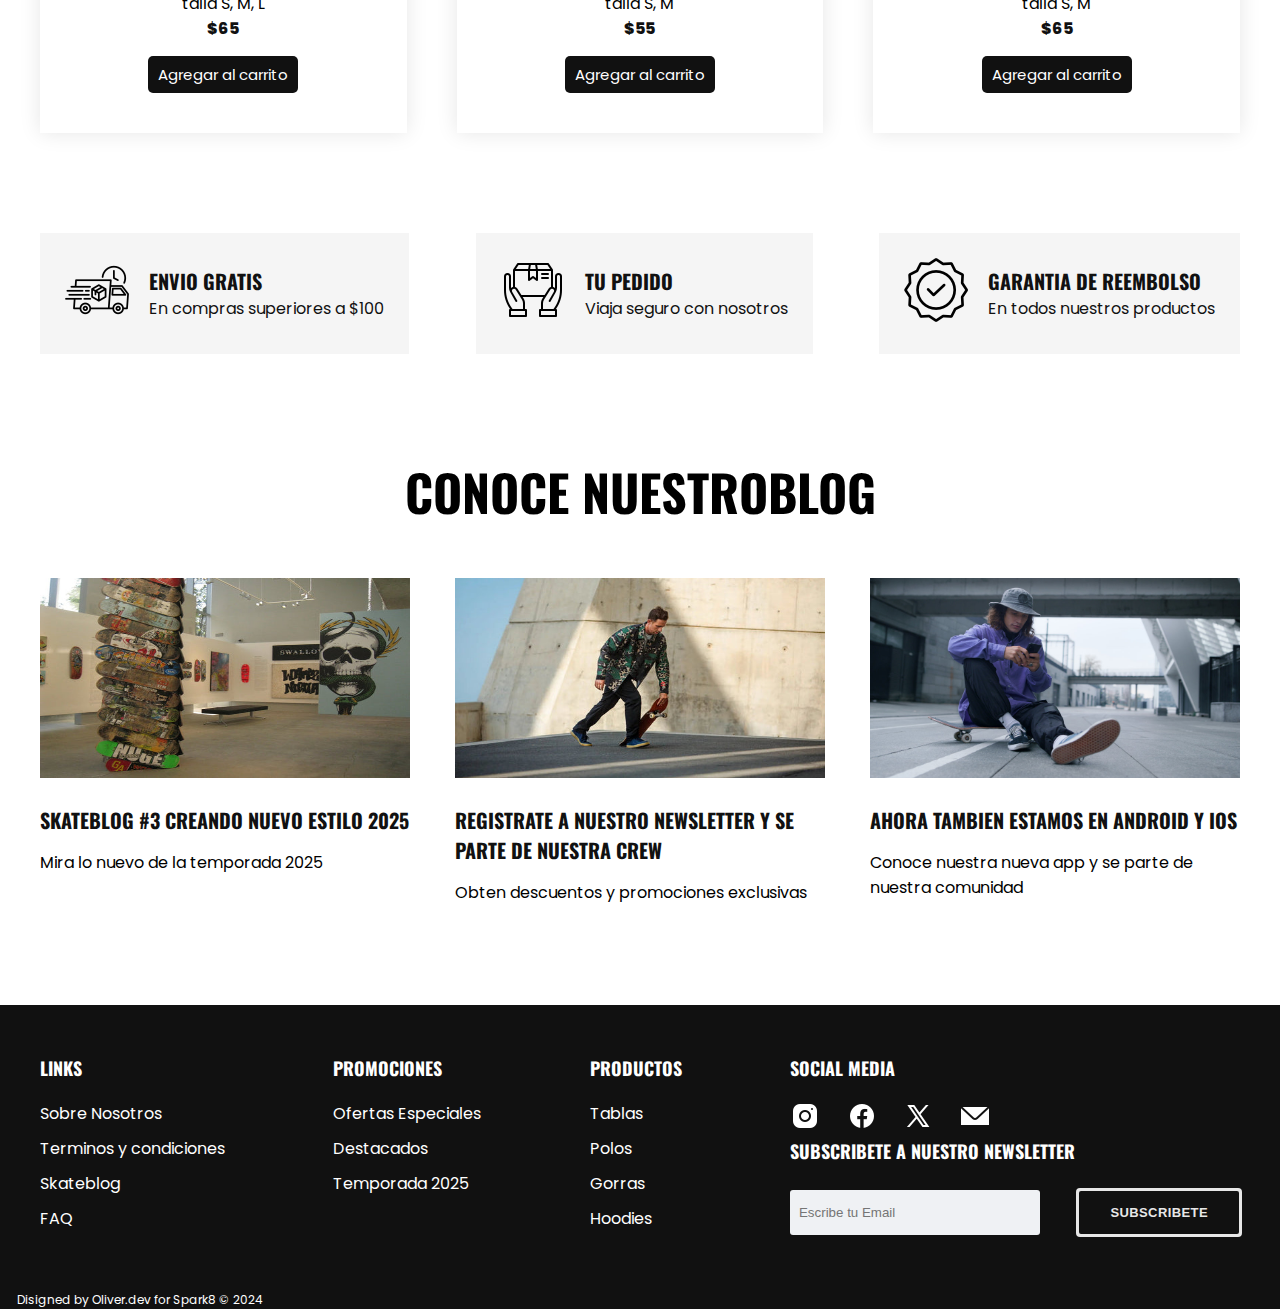
==== commit 40f489fd: "minor fixes" ====
--- a/categoria/prendas.html
+++ b/categoria/prendas.html
@@ -5,17 +5,17 @@
     <meta charset="utf-8">
     <meta name="viewport" content="width=device-width, initial-scale=1.0, shrink-to-fit=no">
     <title>Tienda Skater</title>
-    <link rel="stylesheet" href="/assets/bootstrap/css/bootstrap.min.css?h=b7167d54af871d95564a0cd8ee7b3fa9">
+    <link rel="stylesheet" href="../assets/bootstrap/css/bootstrap.min.css?h=b7167d54af871d95564a0cd8ee7b3fa9">
     <link rel="stylesheet" href="https://cdn.reflowhq.com/v2/toolkit.min.css">
-    <link rel="stylesheet" href="/assets/css/styles.min.css?h=60b3f5fe2c8be12023d9124ce6889178">
+    <link rel="stylesheet" href="../assets/css/styles.min.css?h=60b3f5fe2c8be12023d9124ce6889178">
     <link rel="stylesheet" href="https://cdnjs.cloudflare.com/ajax/libs/font-awesome/5.15.3/css/all.min.css">
 </head>
 
 <body>
     <header class="header">
-        <div class="container menu"><a href="#" class="logo">Spark8</a><input type="checkbox" id="menu"><label
+        <div class="container menu"><a href="../index.html" class="logo">Spark8</a><input type="checkbox" id="menu"><label
                 for="menu"><img alt="menu" class="menu-icono"
-                    src="/assets/img/menu.png?h=c4a8146c664221481c56585c663ed16e"></label>
+                    src="../assets/img/menu.png?h=c4a8146c664221481c56585c663ed16e"></label>
             <nav class="navbar">
                 <ul>
                     <li><a href="/index.html">Inicio</a></li>
@@ -27,7 +27,7 @@
             </nav>
             <div>
                 <ul>
-                    <li class="submenu"><img src="/assets/img/car.svg?h=eb96ebd3ec2fdc50802e5269a2bd89b6"
+                    <li class="submenu"><img src="../assets/img/car.svg?h=eb96ebd3ec2fdc50802e5269a2bd89b6"
                             id="img-carrito" alt="carrito">
                         <div id="carrito">
                             <div>
@@ -49,7 +49,7 @@
             </div>
         </div>
         <div class="container header-content">
-            <div class="header-img"><img src="/assets/img/right2.png?h=79b35bca79970f71788148f0ac11701c" alt=""></div>
+            <div class="header-img"><img src="../assets/img/right2.png?h=79b35bca79970f71788148f0ac11701c" alt=""></div>
             <div class="header-text">
                 <h1>arma tu<br>outfit<br>skater</h1><a href="#" class="btn-1">Ver más</a>
             </div>
@@ -57,19 +57,19 @@
     </header>
     <section class="ofert container">
         <div class="ofert-1">
-            <div class="ofert-img"><img src="/assets/img/f1.png?h=c4a8146c664221481c56585c663ed16e" alt=""></div>
+            <div class="ofert-img"><img src="../assets/img/f1.png?h=c4a8146c664221481c56585c663ed16e" alt=""></div>
             <div class="ofert-text">
                 <h2>Temporada 2025</h2><a href="#" class="btn-2">Información</a>
             </div>
         </div>
         <div class="ofert-1">
-            <div class="ofert-img"><img src="/assets/img/f2.png?h=c4a8146c664221481c56585c663ed16e" alt=""></div>
+            <div class="ofert-img"><img src="../assets/img/f2.png?h=c4a8146c664221481c56585c663ed16e" alt=""></div>
             <div class="ofert-text">
                 <h2>40% Off en Tablas</h2><a href="#" class="btn-2">Información</a>
             </div>
         </div>
         <div class="ofert-1">
-            <div class="ofert-img"><img src="/assets/img/f3.png?h=c4a8146c664221481c56585c663ed16e" alt=""></div>
+            <div class="ofert-img"><img src="../assets/img/f3.png?h=c4a8146c664221481c56585c663ed16e" alt=""></div>
             <div class="ofert-text">
                 <h2>20% Off en Seleccionados</h2><a href="#" class="btn-2">Información</a>
             </div>
@@ -78,15 +78,15 @@
     <main class="products container" id="lista-1">
         <h2>prendas para ti</h2>
         <div class="product-content">
-            <div class="product"><a href="categoria/prendas/producto/totally-onboard.html"><img src="/assets/img/1.png?h=eb96ebd3ec2fdc50802e5269a2bd89b6" alt=""></a>
+            <div class="product" onclick="window.open('../categoria/prendas/producto/totally-onboard.html','_self')"><img src="../assets/img/1.png?h=eb96ebd3ec2fdc50802e5269a2bd89b6" alt="" style="cursor: pointer;">
                 <div class="product-txt">
                     <h3>hoddie tottaly onboard</h3>
-                    <p>talla M, L</p>
+                    <p>talla M, L, XL</p>
                     <p class="precio">$150</p><a href="#" class="agregar-carrito btn-2" data-id="1">Agregar al
                         carrito</a>
                 </div>
             </div>
-            <div class="product"><a href="/categoria/prendas/polera-ace.html"><img src="/assets/img/2.png?h=eb96ebd3ec2fdc50802e5269a2bd89b6" alt=""></a>
+            <div class="product"><a href="/categoria/prendas/polera-ace.html"><img src="../assets/img/2.png?h=eb96ebd3ec2fdc50802e5269a2bd89b6" alt=""></a>
                 <div class="product-txt">
                     <h3>polera ace</h3>
                     <p>talla M, L, XL</p>
@@ -94,7 +94,7 @@
                         carrito</a>
                 </div>
             </div>
-            <div class="product"><a href="/categoria/prendas/gorra-flylow.html"><img src="/assets/img/3.png?h=eb96ebd3ec2fdc50802e5269a2bd89b6" alt=""></a>
+            <div class="product"><a href="/categoria/prendas/gorra-flylow.html"><img src="../assets/img/3.png?h=eb96ebd3ec2fdc50802e5269a2bd89b6" alt=""></a>
                 <div class="product-txt">
                     <h3>gorra flylow</h3>
                     <p>talla S, M, L</p>
@@ -102,7 +102,7 @@
                         carrito</a>
                 </div>
             </div>
-            <div class="product"><a href="/categoria/prendas/polo-thrasher-skaterock.html"><img src="/assets/img/4.png?h=eb96ebd3ec2fdc50802e5269a2bd89b6" alt=""></a>
+            <div class="product"><a href="/categoria/prendas/polo-thrasher-skaterock.html"><img src="../assets/img/4.png?h=eb96ebd3ec2fdc50802e5269a2bd89b6" alt=""></a>
                 <div class="product-txt">
                     <h3>polo thrasher skate rock</h3>
                     <p>talla S, M, L, XL</p>
@@ -110,7 +110,7 @@
                         carrito</a>
                 </div>
             </div>
-            <div class="product"><a href="/categoria/prendas/hoddie-skate-out.html"><img src="/assets/img/11.png?h=99c298065ba823ce47c01deb45d768c0" alt=""></a>
+            <div class="product"><a href="/categoria/prendas/hoddie-skate-out.html"><img src="../assets/img/11.png?h=99c298065ba823ce47c01deb45d768c0" alt=""></a>
                 <div class="product-txt">
                     <h3>hoddie skate out</h3>
                     <p>talla S, M, L</p>
@@ -118,7 +118,7 @@
                         carrito</a>
                 </div>
             </div>
-            <div class="product"><a href="/categoria/prendas/hoddie-skate-life.html"><img src="/assets/img/12.png?h=99c298065ba823ce47c01deb45d768c0" alt=""></a>
+            <div class="product"><a href="/categoria/prendas/hoddie-skate-life.html"><img src="../assets/img/12.png?h=99c298065ba823ce47c01deb45d768c0" alt=""></a>
                 <div class="product-txt">
                     <h3>hoddie skate life</h3>
                     <p>talla S, M, L, XL</p>
@@ -126,7 +126,7 @@
                         carrito</a>
                 </div>
             </div>
-            <div class="product"><a href="/categoria/prendas/gorra-dc-black.html"><img src="/assets/img/14.png?h=99c298065ba823ce47c01deb45d768c0" alt=""></a>
+            <div class="product"><a href="/categoria/prendas/gorra-dc-black.html"><img src="../assets/img/14.png?h=99c298065ba823ce47c01deb45d768c0" alt=""></a>
                 <div class="product-txt">
                     <h3>gorra dc /black</h3>
                     <p>talla S, M</p>
@@ -134,7 +134,7 @@
                         carrito</a>
                 </div>
             </div>
-            <div class="product"><a href="/categoria/prendas/gorra-thenorthface-wine.html"><img src="/assets/img/15.png?h=99c298065ba823ce47c01deb45d768c0" alt=""></a>
+            <div class="product"><a href="/categoria/prendas/gorra-thenorthface-wine.html"><img src="../assets/img/15.png?h=99c298065ba823ce47c01deb45d768c0" alt=""></a>
                 <div class="product-txt">
                     <h3>gorra the north face /wine</h3>
                     <p>talla S, M</p>
@@ -142,7 +142,7 @@
                         carrito</a>
                 </div>
             </div>
-            <div class="product"><a href="/categoria/prendas/gorra-thrasher-airflow.html"><img src="/assets/img/18.png?h=99c298065ba823ce47c01deb45d768c0" alt=""></a>
+            <div class="product"><a href="/categoria/prendas/gorra-thrasher-airflow.html"><img src="../assets/img/18.png?h=99c298065ba823ce47c01deb45d768c0" alt=""></a>
                 <div class="product-txt">
                     <h3>gorra thrasher airflow /black</h3>
                     <p>talla S, M, L</p>
@@ -150,7 +150,7 @@
                         carrito</a>
                 </div>
             </div>
-            <div class="product"><a href="/categoria/prendas/gorra-thrasher-black.html"><img src="/assets/img/19.png?h=99c298065ba823ce47c01deb45d768c0" alt=""></a>
+            <div class="product"><a href="/categoria/prendas/gorra-thrasher-black.html"><img src="../assets/img/19.png?h=99c298065ba823ce47c01deb45d768c0" alt=""></a>
                 <div class="product-txt">
                     <h3>gorra thrasher /black</h3>
                     <p>talla S, M, L</p>
@@ -158,7 +158,7 @@
                         carrito</a>
                 </div>
             </div>
-            <div class="product"><a href="/categoria/prendas/gorra-columbia-black.html"><img src="/assets/img/20.png?h=99c298065ba823ce47c01deb45d768c0" alt=""></a>
+            <div class="product"><a href="/categoria/prendas/gorra-columbia-black.html"><img src="../assets/img/20.png?h=99c298065ba823ce47c01deb45d768c0" alt=""></a>
                 <div class="product-txt">
                     <h3>gorra columbia /black</h3>
                     <p>talla S, M</p>
@@ -166,7 +166,7 @@
                         carrito</a>
                 </div>
             </div>
-            <div class="product"><a href="/categoria/prendas/polo-spiritskater.html"><img src="/assets/img/13.png?h=9ac008c7b3d42f68cf513bab3954a772" alt=""></a>
+            <div class="product"><a href="/categoria/prendas/polo-spiritskater.html"><img src="../assets/img/13.png?h=9ac008c7b3d42f68cf513bab3954a772" alt=""></a>
                 <div class="product-txt">
                     <h3>polo spirit skater</h3>
                     <p>talla S, M</p>
@@ -178,38 +178,38 @@
     </main>
     <section class="icons container">
         <div class="icon-1">
-            <div class="icon-img"><img src="/assets/img/i1.png?h=c4a8146c664221481c56585c663ed16e" alt=""></div>
+            <div class="icon-img"><img src="../assets/img/i1.png?h=c4a8146c664221481c56585c663ed16e" alt=""></div>
             <div class="icon-txt">
                 <h4>Envio Gratis</h4>
                 <p>En compras superiores a $100</p>
             </div>
         </div>
         <div class="icon-1">
-            <div class="icon-img"><img src="/assets/img/i2.png?h=c4a8146c664221481c56585c663ed16e" alt=""></div>
+            <div class="icon-img"><img src="../assets/img/i2.png?h=c4a8146c664221481c56585c663ed16e" alt=""></div>
             <div class="icon-txt">
                 <h4>Tu Pedido</h4>
                 <p>Viaja seguro con nosotros</p>
             </div>
         </div>
         <div class="icon-1">
-            <div class="icon-img"><img src="/assets/img/i3.png?h=c4a8146c664221481c56585c663ed16e" alt=""></div>
+            <div class="icon-img"><img src="../assets/img/i3.png?h=c4a8146c664221481c56585c663ed16e" alt=""></div>
             <div class="icon-txt">
                 <h4>Garantia de Reembolso</h4>
                 <p>En todos nuestros productos </p>
             </div>
         </div>
     </section>
-    <h2 class="text-uppercase">CONOCE NUESTROBLOG</h2>
+    <h2 class="text-uppercase2">CONOCE NUESTROBLOG</h2>
     <section class="blog container">
-        <div class="blog-1"><img src="/assets/img/b1.jpg?h=eb96ebd3ec2fdc50802e5269a2bd89b6" alt="">
+        <div class="blog-1"><img src="../assets/img/b1.jpg?h=eb96ebd3ec2fdc50802e5269a2bd89b6" alt="">
             <h3>Skateblog #3 Creando nuevo estilo 2025</h3>
             <p>Mira lo nuevo de la temporada 2025</p>
         </div>
-        <div class="blog-1"><img src="/assets/img/b2.jpg?h=eb96ebd3ec2fdc50802e5269a2bd89b6" alt="">
+        <div class="blog-1"><img src="../assets/img/b2.jpg?h=eb96ebd3ec2fdc50802e5269a2bd89b6" alt="">
             <h3>Registrate a nuestro Newsletter y se parte de nuestra Crew</h3>
             <p>Obten descuentos y promociones exclusivas</p>
         </div>
-        <div class="blog-1"><img src="/assets/img/b3.jpg?h=eb96ebd3ec2fdc50802e5269a2bd89b6" alt="">
+        <div class="blog-1"><img src="../assets/img/b3.jpg?h=eb96ebd3ec2fdc50802e5269a2bd89b6" alt="">
             <h3>Ahora tambien estamos en Android y IOS</h3>
             <p>Conoce nuestra nueva app y se parte de nuestra comunidad</p>
         </div>
@@ -245,10 +245,10 @@
             <div class="link-social">
                 <h3>Social Media</h3>
                 <ul>
-                    <li><img src="/assets/img/icon-instagram.png?h=c4a8146c664221481c56585c663ed16e"></li>
-                    <li><img src="/assets/img/icon-facebook.png?h=c4a8146c664221481c56585c663ed16e"></li>
-                    <li><img src="/assets/img/icon-x.png?h=c4a8146c664221481c56585c663ed16e"></li>
-                    <li><img src="/assets/img/icon-mail.png?h=c4a8146c664221481c56585c663ed16e"></li>
+                    <li><img src="../assets/img/icon-instagram.png?h=c4a8146c664221481c56585c663ed16e"></li>
+                    <li><img src="../assets/img/icon-facebook.png?h=c4a8146c664221481c56585c663ed16e"></li>
+                    <li><img src="../assets/img/icon-x.png?h=c4a8146c664221481c56585c663ed16e"></li>
+                    <li><img src="../assets/img/icon-mail.png?h=c4a8146c664221481c56585c663ed16e"></li>
                 </ul>
                 <div class="newsletter-subscribe">
                     <div class="container">
@@ -269,7 +269,7 @@
     </footer>
     <script src="https://cdn.jsdelivr.net/npm/bootstrap@5.3.3/dist/js/bootstrap.bundle.min.js"></script>
     <script src="https://cdn.reflowhq.com/v2/toolkit.min.js"></script>
-    <script src="/assets/js/script.min.js?h=83a3f89fba5e356f88b711bf65415fc0"></script>
+    <script src="../assets/js/script.min.js"></script>
 </body>
 
 </html>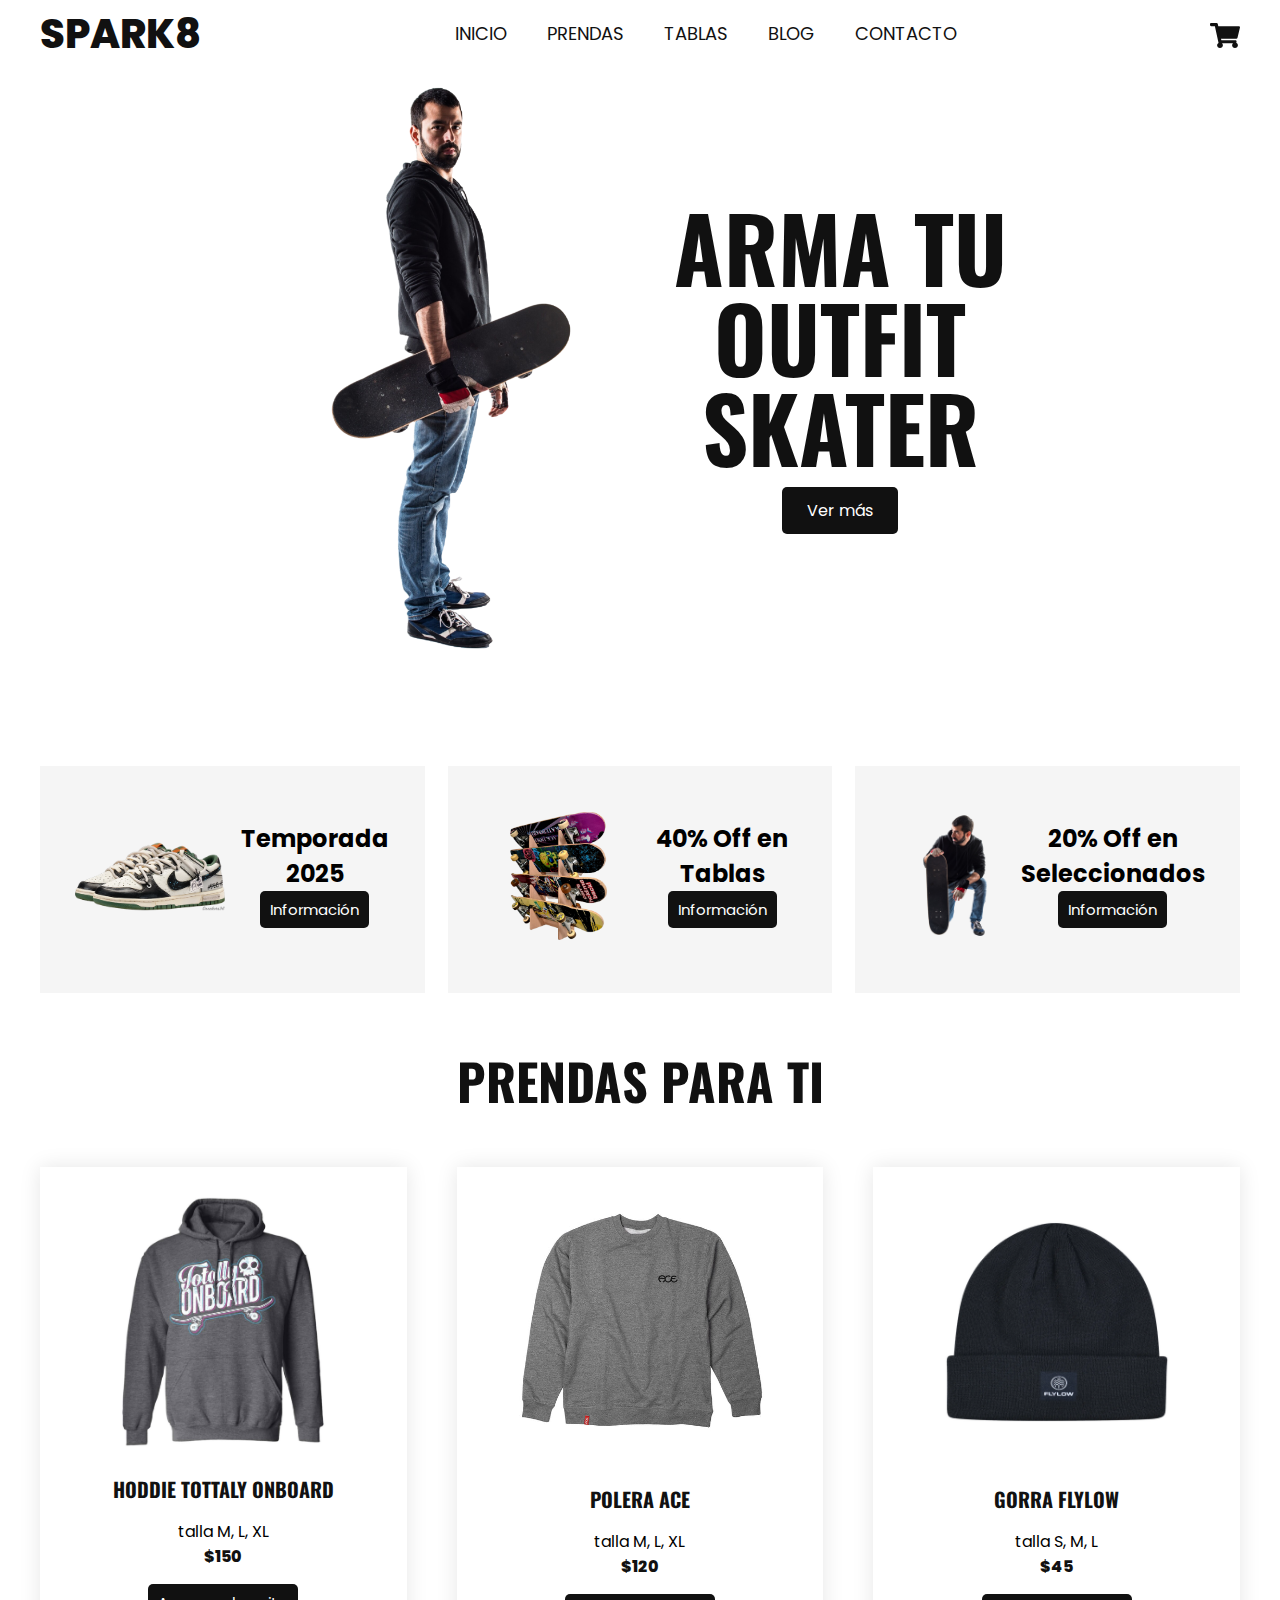
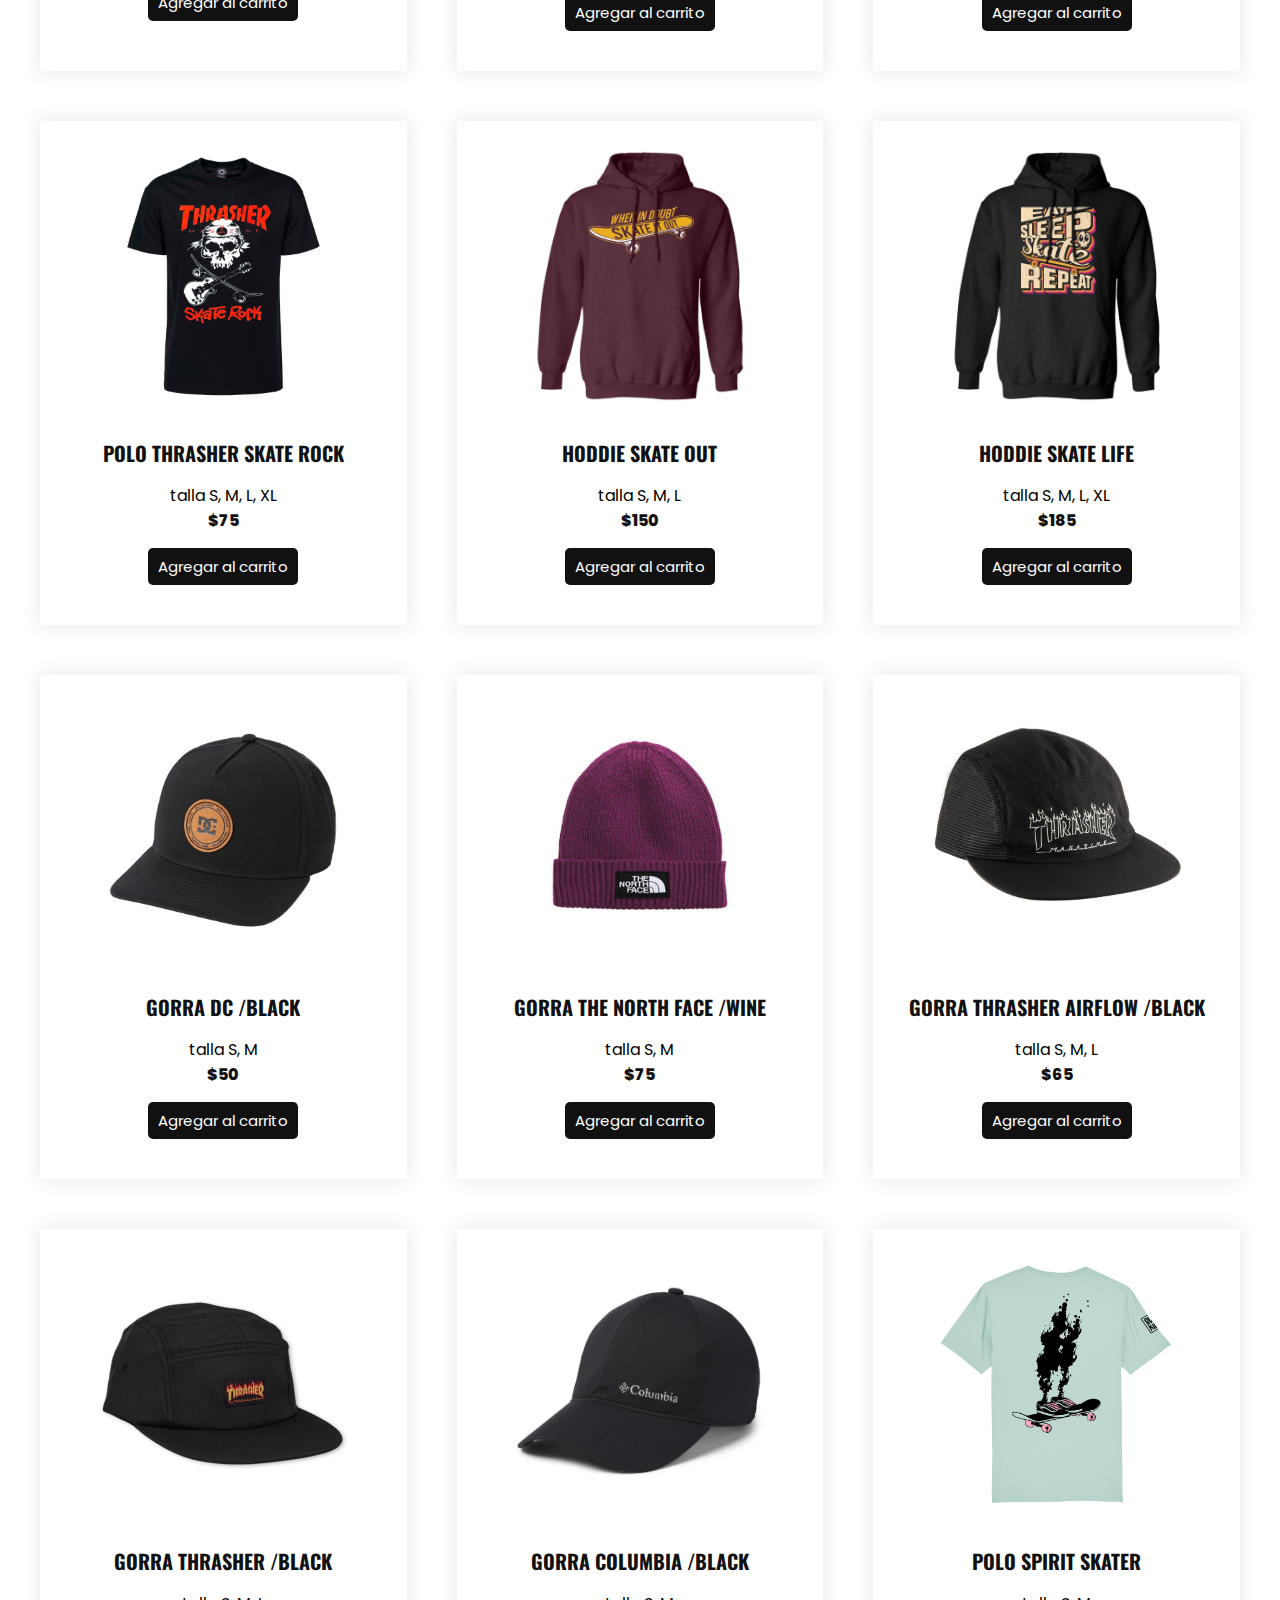
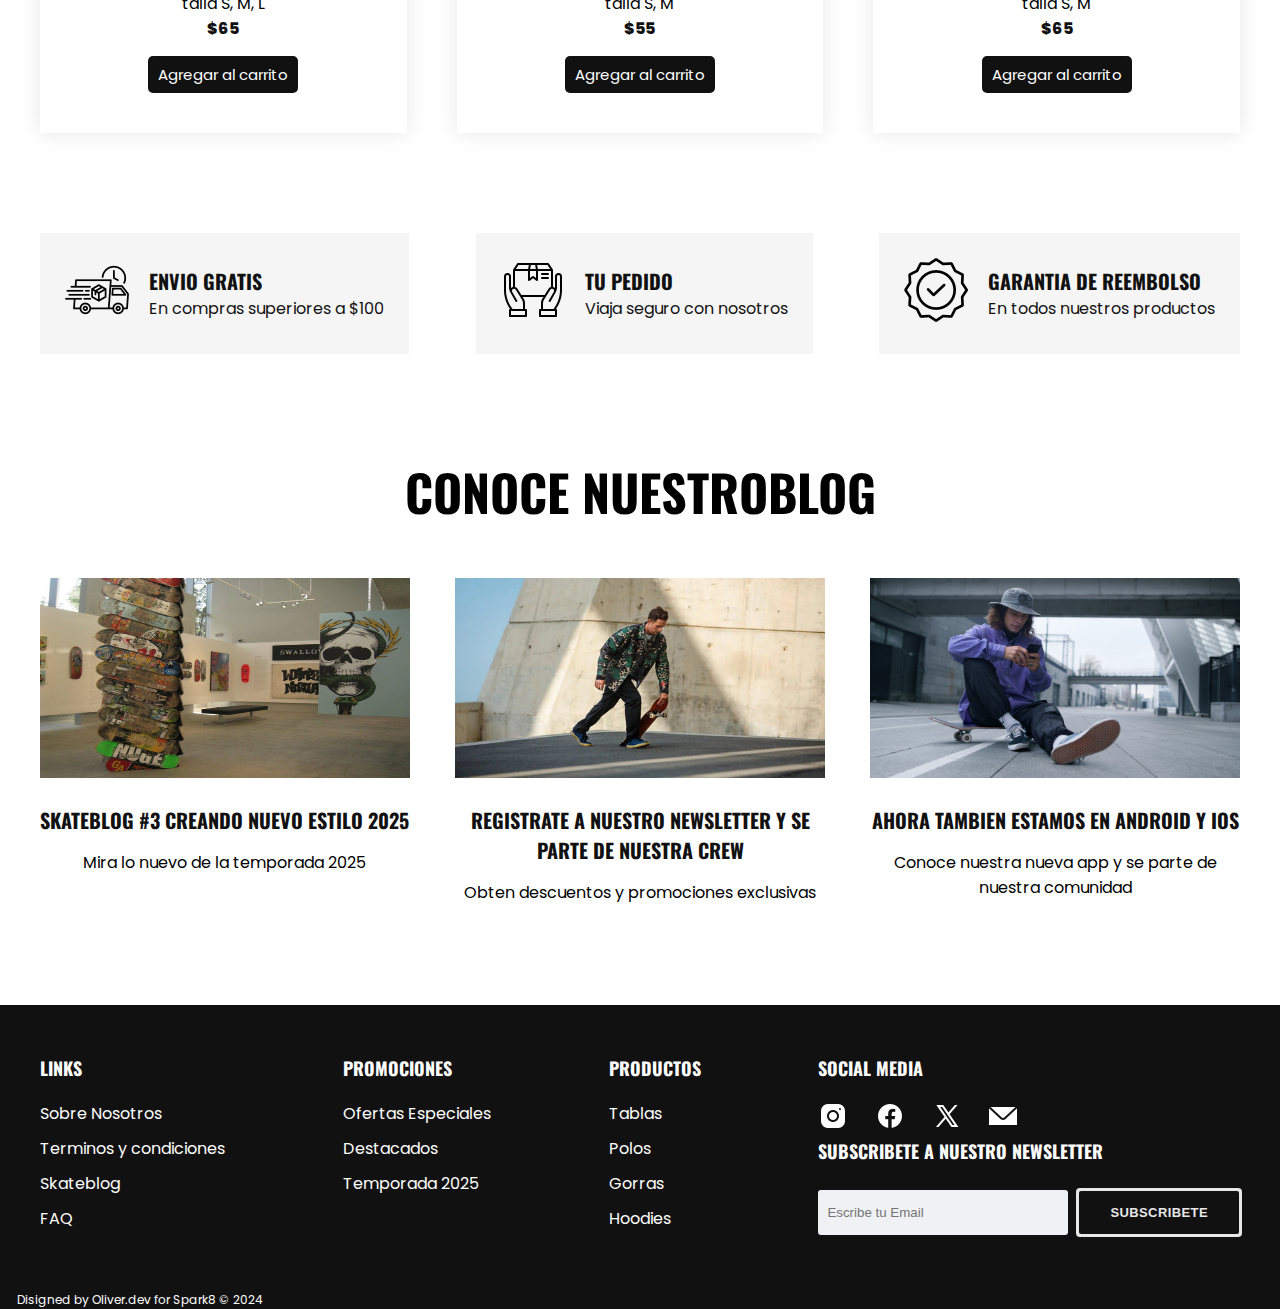
==== commit d957786b: "add favicon and fixes" ====
--- a/categoria/prendas.html
+++ b/categoria/prendas.html
@@ -244,12 +244,14 @@
             </div>
             <div class="link-social">
                 <h3>Social Media</h3>
-                <ul>
-                    <li><img src="../assets/img/icon-instagram.png?h=c4a8146c664221481c56585c663ed16e"></li>
-                    <li><img src="../assets/img/icon-facebook.png?h=c4a8146c664221481c56585c663ed16e"></li>
-                    <li><img src="../assets/img/icon-x.png?h=c4a8146c664221481c56585c663ed16e"></li>
-                    <li><img src="../assets/img/icon-mail.png?h=c4a8146c664221481c56585c663ed16e"></li>
-                </ul>
+                <div class="icon-social">
+                    <ul>
+                        <li><img src="/assets/img/icon-instagram.png?h=c4a8146c664221481c56585c663ed16e"></li>
+                        <li><img src="/assets/img/icon-facebook.png?h=c4a8146c664221481c56585c663ed16e"></li>
+                        <li><img src="/assets/img/icon-x.png?h=c4a8146c664221481c56585c663ed16e"></li>
+                        <li><img src="/assets/img/icon-mail.png?h=c4a8146c664221481c56585c663ed16e"></li>
+                    </ul>
+                </div>
                 <div class="newsletter-subscribe">
                     <div class="container">
                         <div class="intro">
